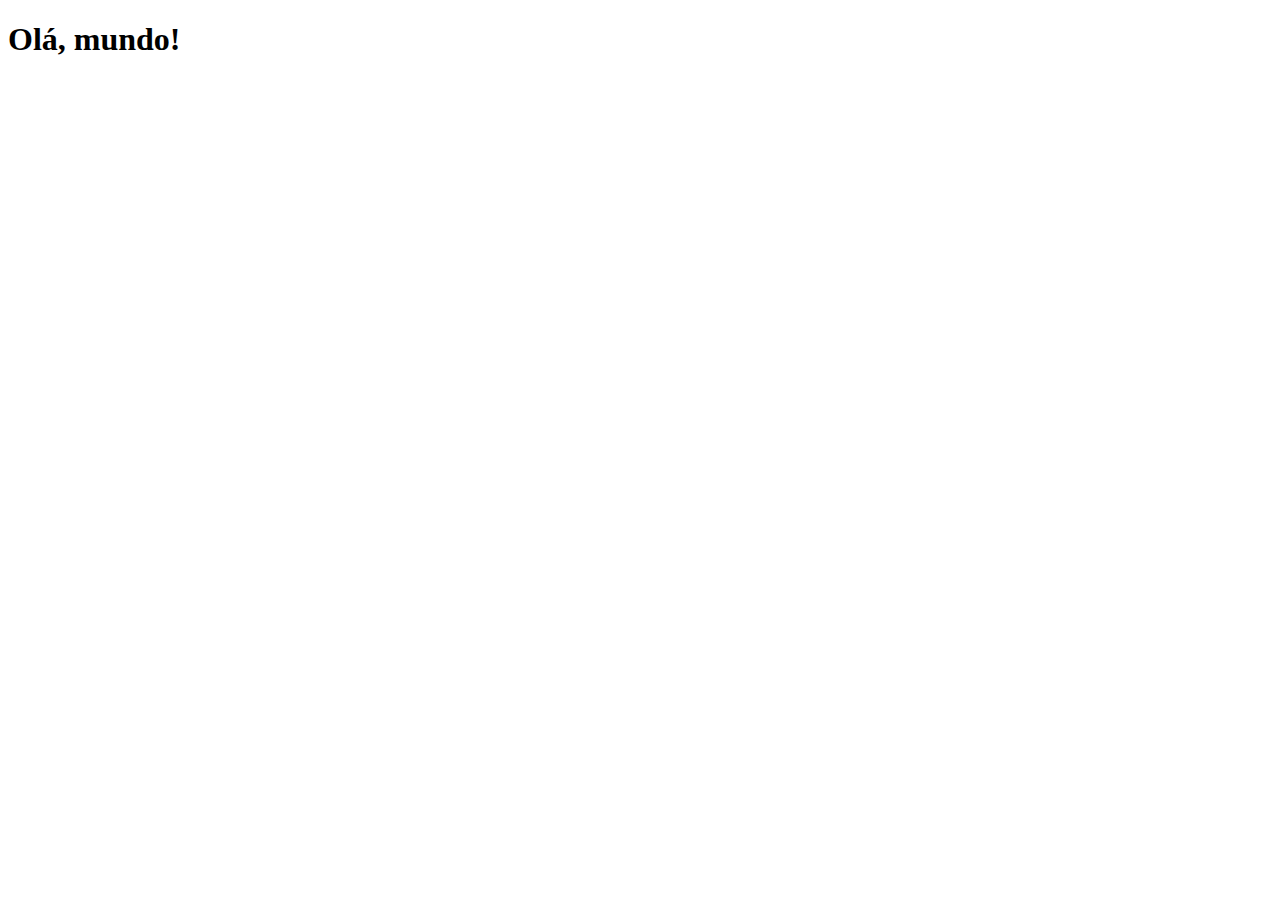
==== index.html @ a19dae9e "criação arquivo index" ====
<!DOCTYPE html>
<html lang="pt-br">
<head>
    <meta charset="UTF-8">
    <meta http-equiv="X-UA-Compatible" content="IE=edge">
    <meta name="viewport" content="width=device-width, initial-scale=1.0">
    <title>Projeto Redes Sociais</title>
    <link rel="stylesheet" href="estilos/style.css">
</head>
<body>
    <h1>Olá, mundo!</h1>
</body>
</html>
---- estilos/style.css ----
@charset "UTF-8";
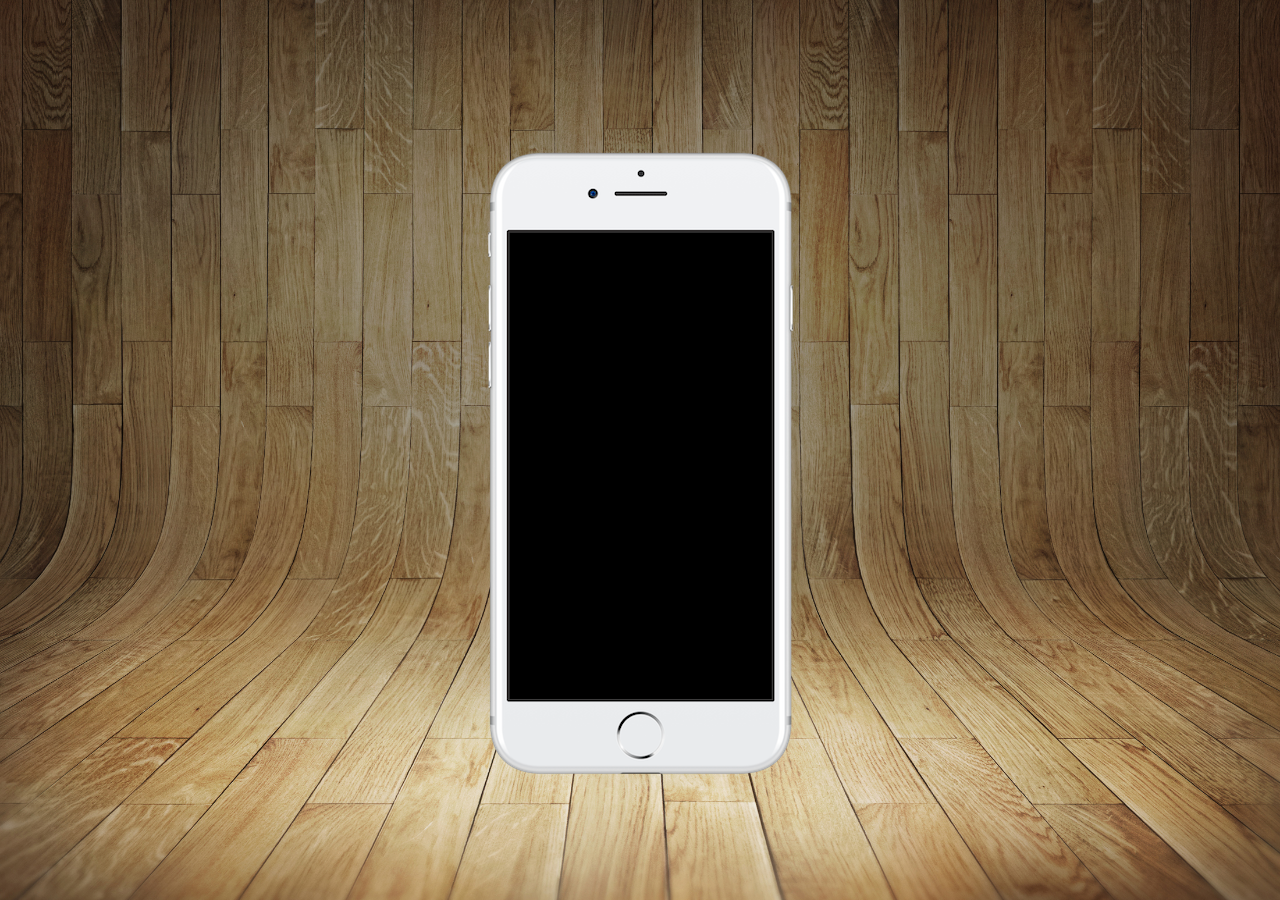
==== commit 1637f5de: "não finalizado, fundo adicionado" ====
--- a/index.html
+++ b/index.html
@@ -5,9 +5,18 @@
     <meta http-equiv="X-UA-Compatible" content="IE=edge">
     <meta name="viewport" content="width=device-width, initial-scale=1.0">
     <title>Projeto Redes Sociais</title>
+    <link rel="shortcut icon" href="favicon.ico" type="image/x-icon">
     <link rel="stylesheet" href="estilos/style.css">
 </head>
 <body>
-    <h1>Olá, mundo!</h1>
+    <header>
+        <nav>
+
+        </nav>
+    </header>
+    <main>
+        <img src="imagens/frame-iphone.png" alt="iphone">
+    </main>
+
 </body>
 </html>--- a/estilos/style.css
+++ b/estilos/style.css
@@ -1,2 +1,19 @@
 @charset "UTF-8";
 
+* {
+    padding: 0px;
+    margin: 0px;
+}
+
+body {
+    background-image: url('../imagens/fundo-madeira.jpg');
+    background-color: goldenrod;
+    background-position: center center;
+    background-size: cover;
+    background-attachment: fixed;
+}
+
+main {
+    text-align: center;
+    padding-top: 150px;
+}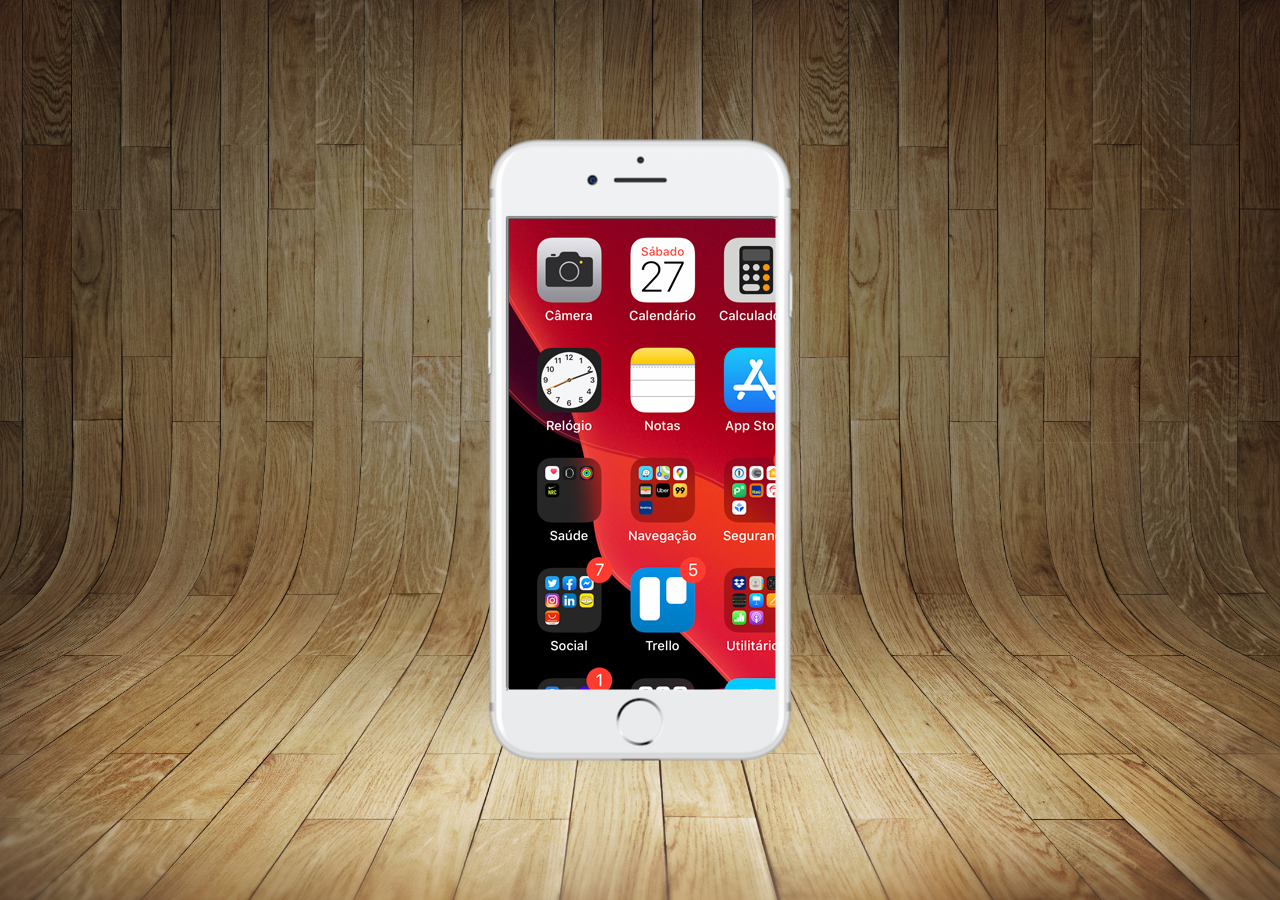
==== commit 91f0520e: "css/html alterações" ====
--- a/index.html
+++ b/index.html
@@ -9,14 +9,18 @@
     <link rel="stylesheet" href="estilos/style.css">
 </head>
 <body>
-    <header>
-        <nav>
-
-        </nav>
-    </header>
     <main>
-        <img src="imagens/frame-iphone.png" alt="iphone">
+        <section id="celular">
+            <iframe src="imagens/tela-home.jpg" name="celmenu" id="celmenu" frameborder="0"></iframe>
+        </section>
+        <section id="sociais">
+            <a href="imagens/tela-home.jpg" target="celmenu"></a>
+            <a href="imagens/tela-youtube.png" target="celmenu"></a>
+            <a href="imagens/tela-github.jpg" target="celmenu"></a>
+            <a href="imagens/tela-instagram.jpg" target="celmenu"></a>
+            <a href="imagens/tela-twitter.jpg" target="celmenu"></a>
+            <a href="imagens/tela-facebook.jpg" target="celmenu"></a>
+        </section>
     </main>
-
 </body>
 </html>--- a/estilos/style.css
+++ b/estilos/style.css
@@ -3,17 +3,57 @@
 * {
     padding: 0px;
     margin: 0px;
+    font-family: Arial, Helvetica, sans-serif;
+}
+
+html, body {
+    height: 100vh;
+    width: 100vw;
+    background-color: black;
 }
 
 body {
     background-image: url('../imagens/fundo-madeira.jpg');
-    background-color: goldenrod;
-    background-position: center center;
+    background-repeat: no-repeat;
+    background-position: top center;
     background-size: cover;
     background-attachment: fixed;
 }
 
 main {
-    text-align: center;
-    padding-top: 150px;
-}+    position: relative;
+    height: 100vh;
+}
+
+section#celular {
+    position: absolute;
+    top: 50%;
+    left: 50%;
+    transform: translate(-50%, -50%);
+    height: 627px;
+    width: 311px;
+    background-image: url('../imagens/frame-iphone.png');
+    background-repeat: no-repeat;
+}
+
+iframe {
+    overflow-clip-margin: content-box !important;
+    border-width: 2px;
+    border-style: inset;
+    border-color: initial;
+    border-image: initial;
+    overflow: clip !important;
+}
+
+iframe#celmenu {
+    position: relative;
+    top: 80px;
+    left: 22px;
+    width: 267px;
+    height: 471px;
+}
+
+section#sociais {
+    text-align: right;
+}
+
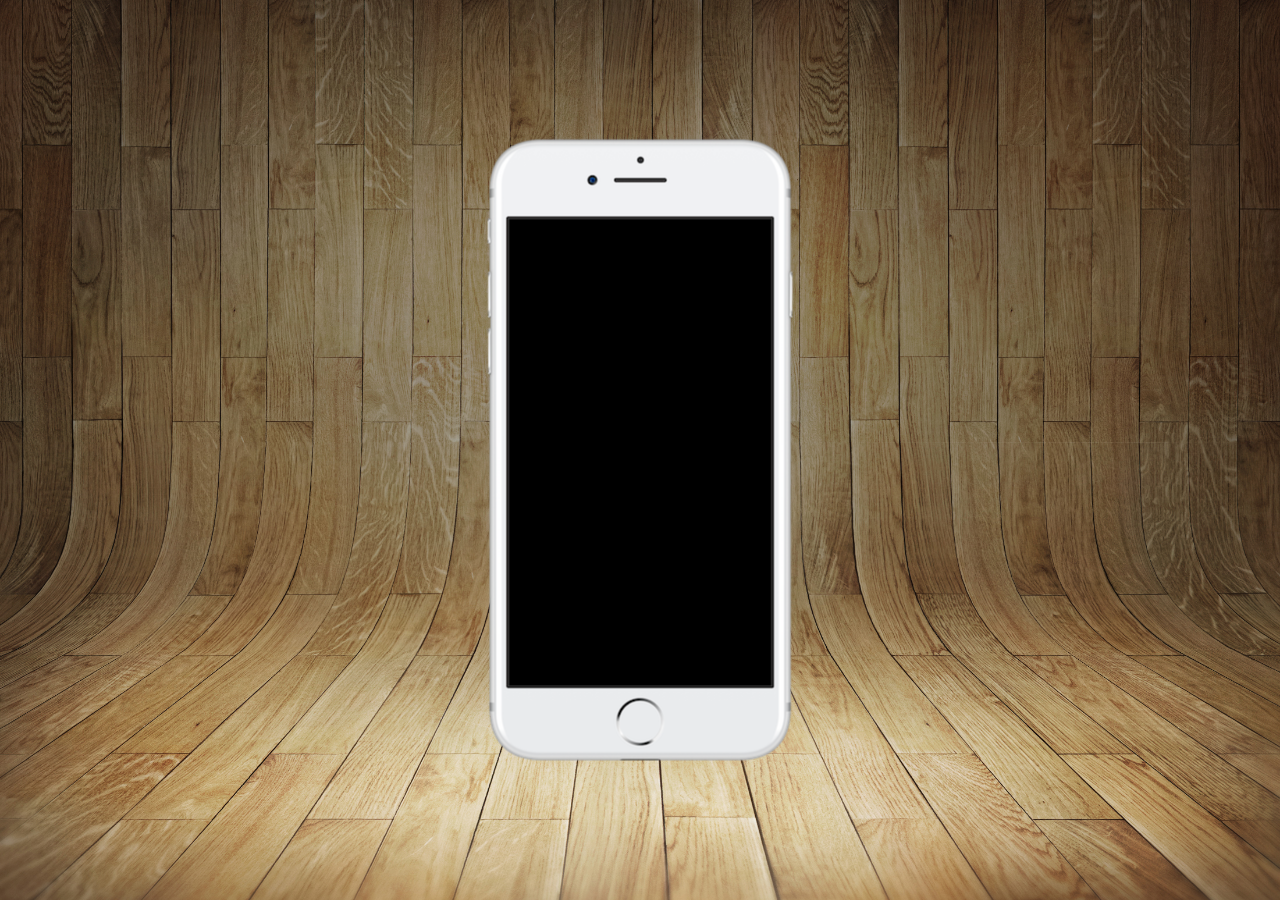
==== commit cd27e423: "correção de erros segundo aula" ====
--- a/index.html
+++ b/index.html
@@ -11,15 +11,10 @@
 <body>
     <main>
         <section id="celular">
-            <iframe src="imagens/tela-home.jpg" name="celmenu" id="celmenu" frameborder="0"></iframe>
+            
         </section>
         <section id="sociais">
-            <a href="imagens/tela-home.jpg" target="celmenu"></a>
-            <a href="imagens/tela-youtube.png" target="celmenu"></a>
-            <a href="imagens/tela-github.jpg" target="celmenu"></a>
-            <a href="imagens/tela-instagram.jpg" target="celmenu"></a>
-            <a href="imagens/tela-twitter.jpg" target="celmenu"></a>
-            <a href="imagens/tela-facebook.jpg" target="celmenu"></a>
+            
         </section>
     </main>
 </body>
--- a/estilos/style.css
+++ b/estilos/style.css
@@ -1,8 +1,8 @@
 @charset "UTF-8";
 
 * {
+    margin: 0px;
     padding: 0px;
-    margin: 0px;
     font-family: Arial, Helvetica, sans-serif;
 }
 
@@ -13,9 +13,7 @@
 }
 
 body {
-    background-image: url('../imagens/fundo-madeira.jpg');
-    background-repeat: no-repeat;
-    background-position: top center;
+    background: url('../imagens/fundo-madeira.jpg') no-repeat top center;
     background-size: cover;
     background-attachment: fixed;
 }
@@ -30,30 +28,8 @@
     top: 50%;
     left: 50%;
     transform: translate(-50%, -50%);
+
     height: 627px;
-    width: 311px;
-    background-image: url('../imagens/frame-iphone.png');
-    background-repeat: no-repeat;
-}
-
-iframe {
-    overflow-clip-margin: content-box !important;
-    border-width: 2px;
-    border-style: inset;
-    border-color: initial;
-    border-image: initial;
-    overflow: clip !important;
-}
-
-iframe#celmenu {
-    position: relative;
-    top: 80px;
-    left: 22px;
-    width: 267px;
-    height: 471px;
-}
-
-section#sociais {
-    text-align: right;
-}
-
+    width: 311px; 
+    background: url('../imagens/frame-iphone.png') no-repeat;
+}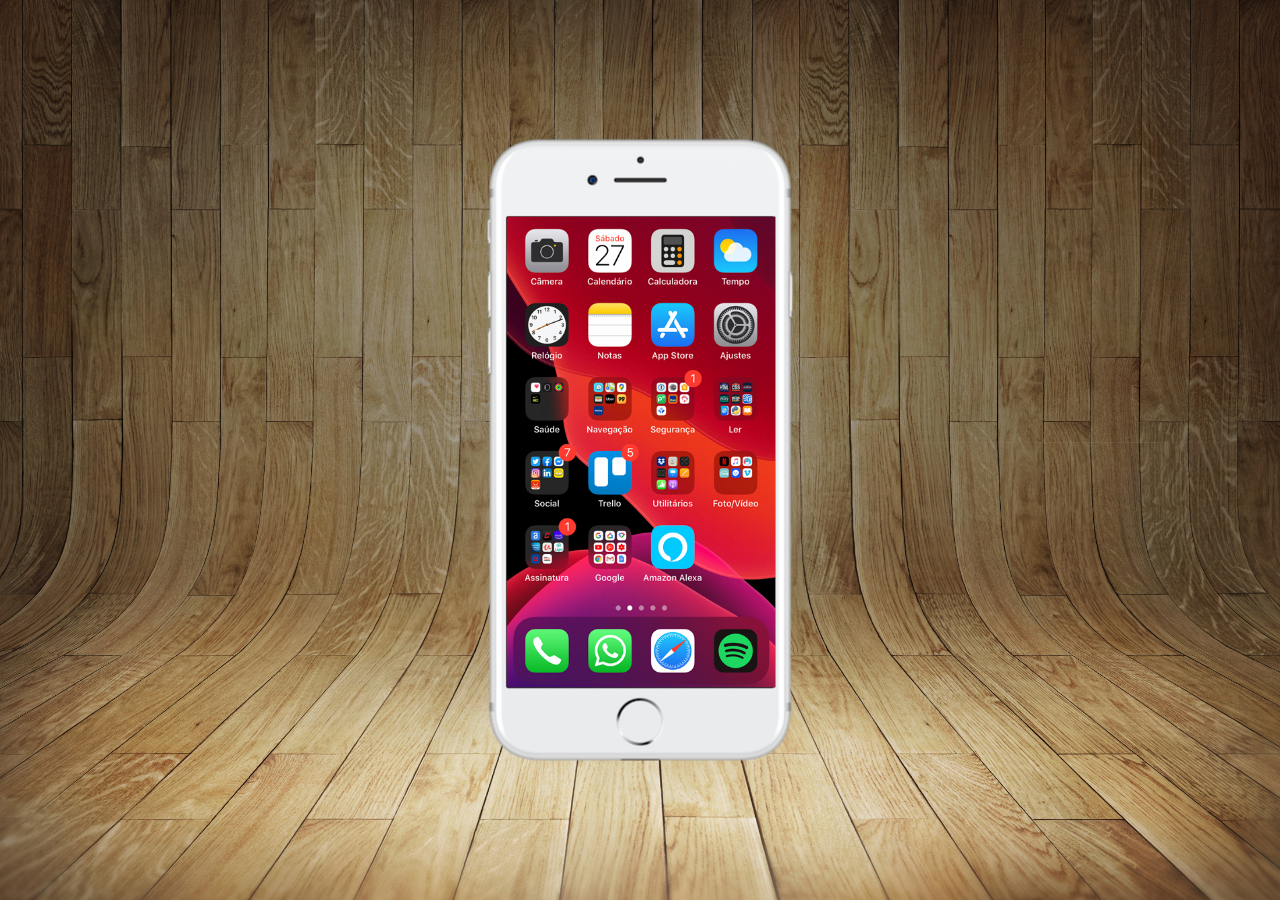
==== commit f67fc10b: "atualização segundo aula imagens" ====
--- a/index.html
+++ b/index.html
@@ -11,7 +11,7 @@
 <body>
     <main>
         <section id="celular">
-            
+            <iframe src="home.html" name="tela" id="tela" frameborder="0"></iframe>
         </section>
         <section id="sociais">
             
--- a/estilos/style.css
+++ b/estilos/style.css
@@ -32,4 +32,13 @@
     height: 627px;
     width: 311px; 
     background: url('../imagens/frame-iphone.png') no-repeat;
+}
+
+iframe#tela {
+    position: relative;
+    top: 80px;
+    left: 22px;
+    width: 269px;
+    height: 471px;
+
 }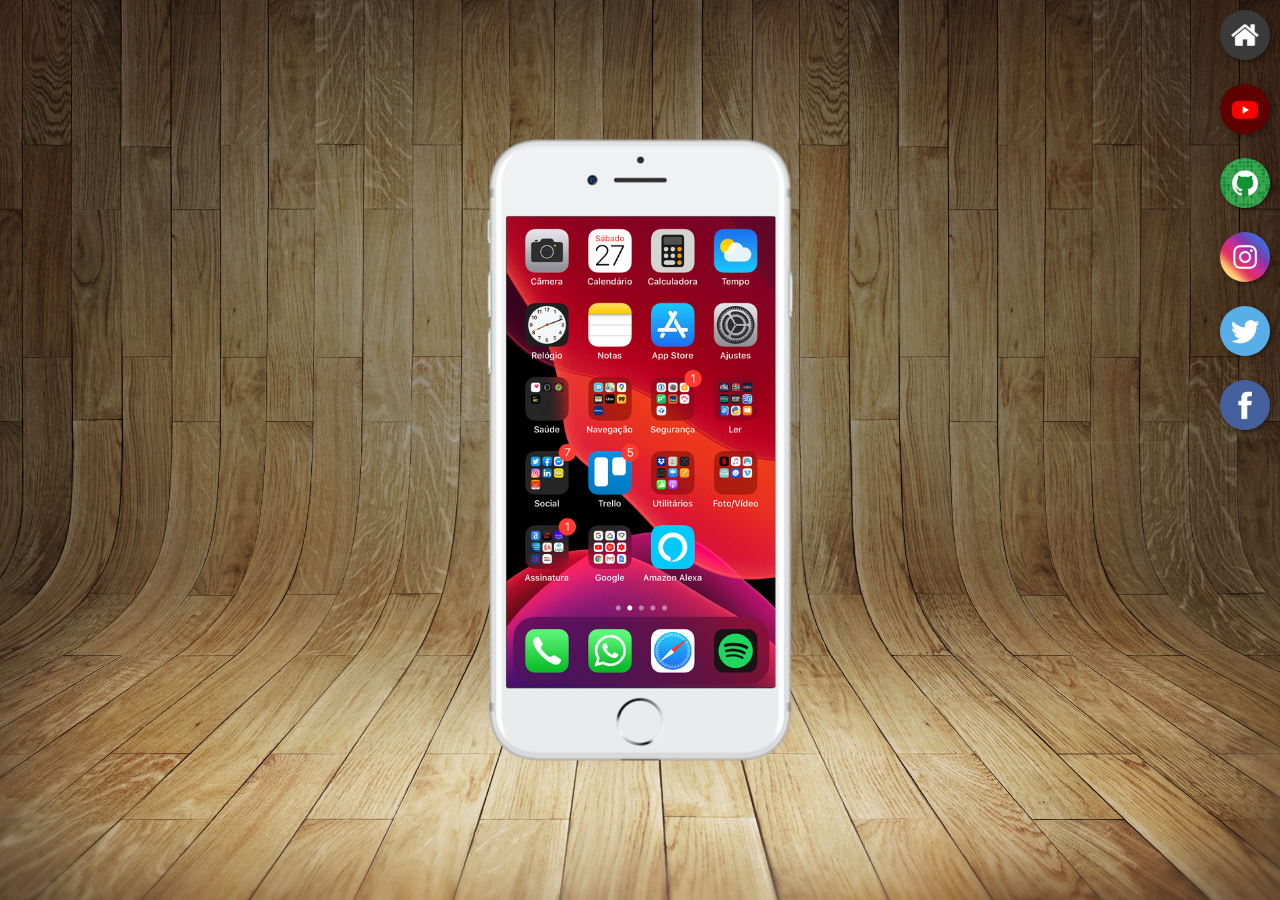
==== commit 24588a51: "páginas add - falta config" ====
--- a/index.html
+++ b/index.html
@@ -14,7 +14,29 @@
             <iframe src="home.html" name="tela" id="tela" frameborder="0"></iframe>
         </section>
         <section id="sociais">
-            
+            <a href="home.html" target="tela">
+                <img src="imagens/logo-home.jpg" alt="Home">
+            </a>
+            <br>
+            <a href="youtube.html" target="tela">
+                <img src="imagens/logo-youtube.jpg" alt="Youtube">
+            </a>
+            <br>
+            <a href="github.html" target="tela">
+                <img src="imagens/logo-github.jpg" alt="Github">
+            </a>
+            <br>
+            <a href="instagram.html" target="tela">
+                <img src="imagens/logo-instagram.jpg" alt="Instagram">
+            </a>
+            <br>
+            <a href="twitter.html" target="tela">
+                <img src="imagens/logo-twitter.jpg" alt="Twitter">
+            </a>
+            <br>
+            <a href="facebook.html" target="tela">
+                <img src="imagens/logo-facebook.jpg" alt="Facebook">
+            </a>
         </section>
     </main>
 </body>
--- a/estilos/style.css
+++ b/estilos/style.css
@@ -41,4 +41,16 @@
     width: 269px;
     height: 471px;
 
+}
+
+section#sociais {
+    text-align: right;
+}
+
+section#sociais img {
+    width: 50px;
+    margin: 10px;
+    border-radius: 50%;
+    box-shadow: 2px 2px 5px rgba(0, 0, 0, 0.400);
+    box-sizing: border-box;
 }